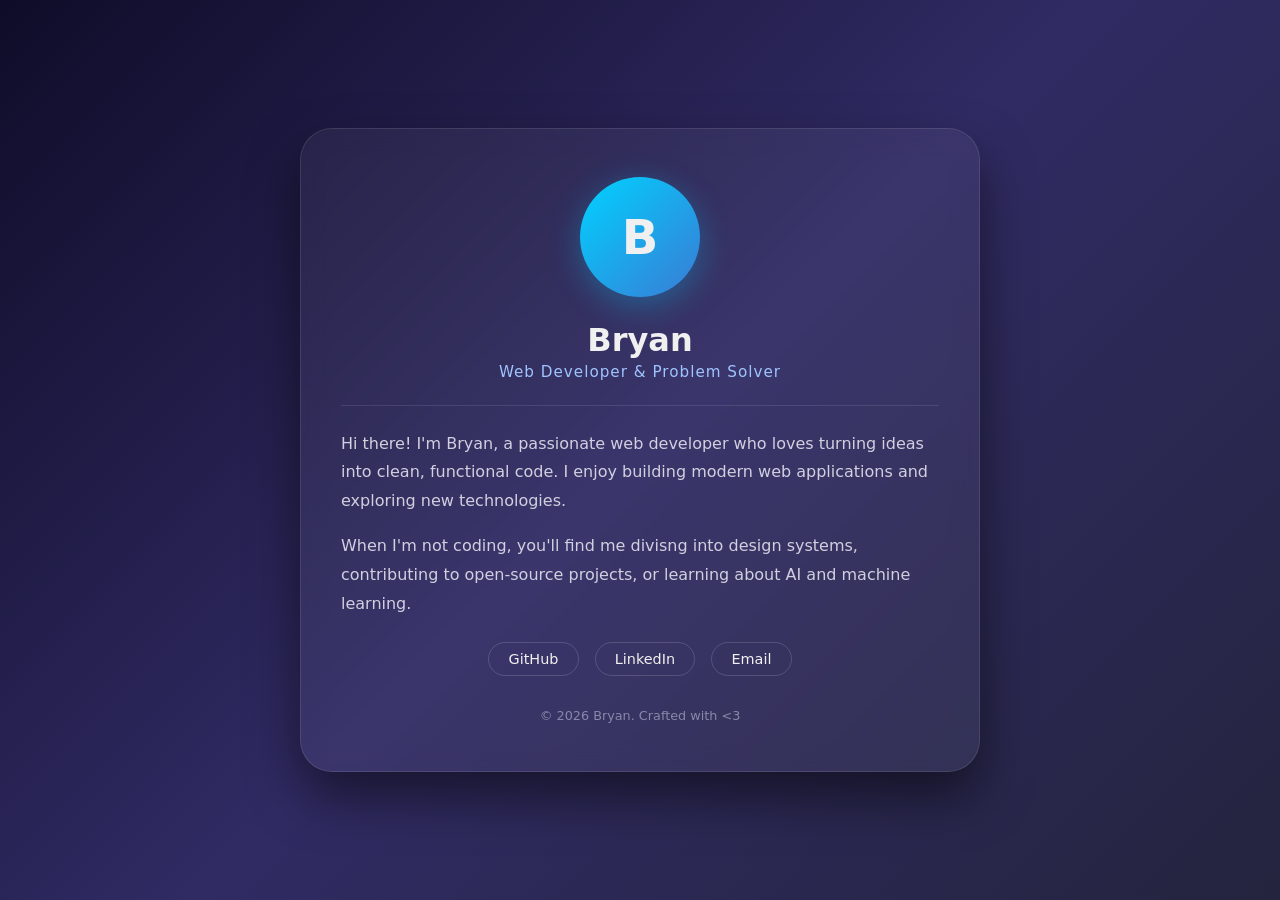
==== homework/01/index.html @ 6fd205a1 "commit" ====
<!DOCTYPE html>
<html lang="en">
<head>
  <meta charset="UTF-8">
  <meta name="viewport" content="width=device-width, initial-scale=1.0">
  <title>Bryan — Personal Website</title>
  <style>
    * { margin: 0; padding: 0; box-sizing: border-box; }
    body {
      font-family: 'Segoe UI', system-ui, -apple-system, sans-serif;
      background: linear-gradient(135deg, #0f0c29, #302b63, #24243e);
      color: #f0f0f0;
      min-height: 100vh;
      display: flex;
      justify-content: center;
      align-items: center;
      padding: 2rem;
    }
    .card {
      background: rgba(255,255,255,0.05);
      backdrop-filter: blur(12px);
      border-radius: 2rem;
      padding: 3rem 2.5rem;
      max-width: 680px;
      width: 100%;
      box-shadow: 0 25px 50px rgba(0,0,0,0.5);
      border: 1px solid rgba(255,255,255,0.1);
    }
    .avatar {
      width: 120px; height: 120px;
      border-radius: 50%;
      background: linear-gradient(135deg, #00d2ff, #3a7bd5);
      display: flex; align-items: center; justify-content: center;
      font-size: 3rem; font-weight: 700;
      margin: 0 auto 1.5rem;
      box-shadow: 0 8px 32px rgba(0,210,255,0.3);
    }
    h1 { text-align: center; font-size: 2rem; margin-bottom: 0.25rem; }
    .title { text-align: center; color: #a0c4ff; margin-bottom: 1.5rem; font-size: 0.95rem; letter-spacing: 1px; }
    .divider { height: 1px; background: rgba(255,255,255,0.1); margin: 1.5rem 0; }
    .bio { line-height: 1.8; font-size: 1rem; color: #d0d0e0; }
    .bio p { margin-bottom: 1rem; }
    .socials { display: flex; gap: 1rem; justify-content: center; margin-top: 1.5rem; flex-wrap: wrap; }
    .socials a {
      color: #f0f0f0; text-decoration: none;
      padding: 0.5rem 1.2rem; border-radius: 2rem;
      border: 1px solid rgba(255,255,255,0.15);
      font-size: 0.9rem; transition: 0.2s;
    }
    .socials a:hover { background: rgba(255,255,255,0.1); border-color: #00d2ff; }
    footer { text-align: center; margin-top: 2rem; font-size: 0.8rem; color: #8888aa; }
  </style>
</head>
<body>
  <div class="card">
    <div class="avatar">B</div>
    <h1>Bryan</h1>
    <p class="title">Web Developer &amp; Problem Solver</p>
    <div class="divider"></div>
    <div class="bio">
      <p>Hi there! I'm Bryan, a passionate web developer who loves turning ideas into clean, functional code. I enjoy building modern web applications and exploring new technologies.</p>
      <p>When I'm not coding, you'll find me divisng into design systems, contributing to open-source projects, or learning about AI and machine learning.</p>
    </div>
    <div class="socials">
      <a href="#">GitHub</a>
      <a href="#">LinkedIn</a>
      <a href="#">Email</a>
    </div>
    <footer>&copy; 2026 Bryan. Crafted with &lt;3</footer>
  </div>
</body>
</html>
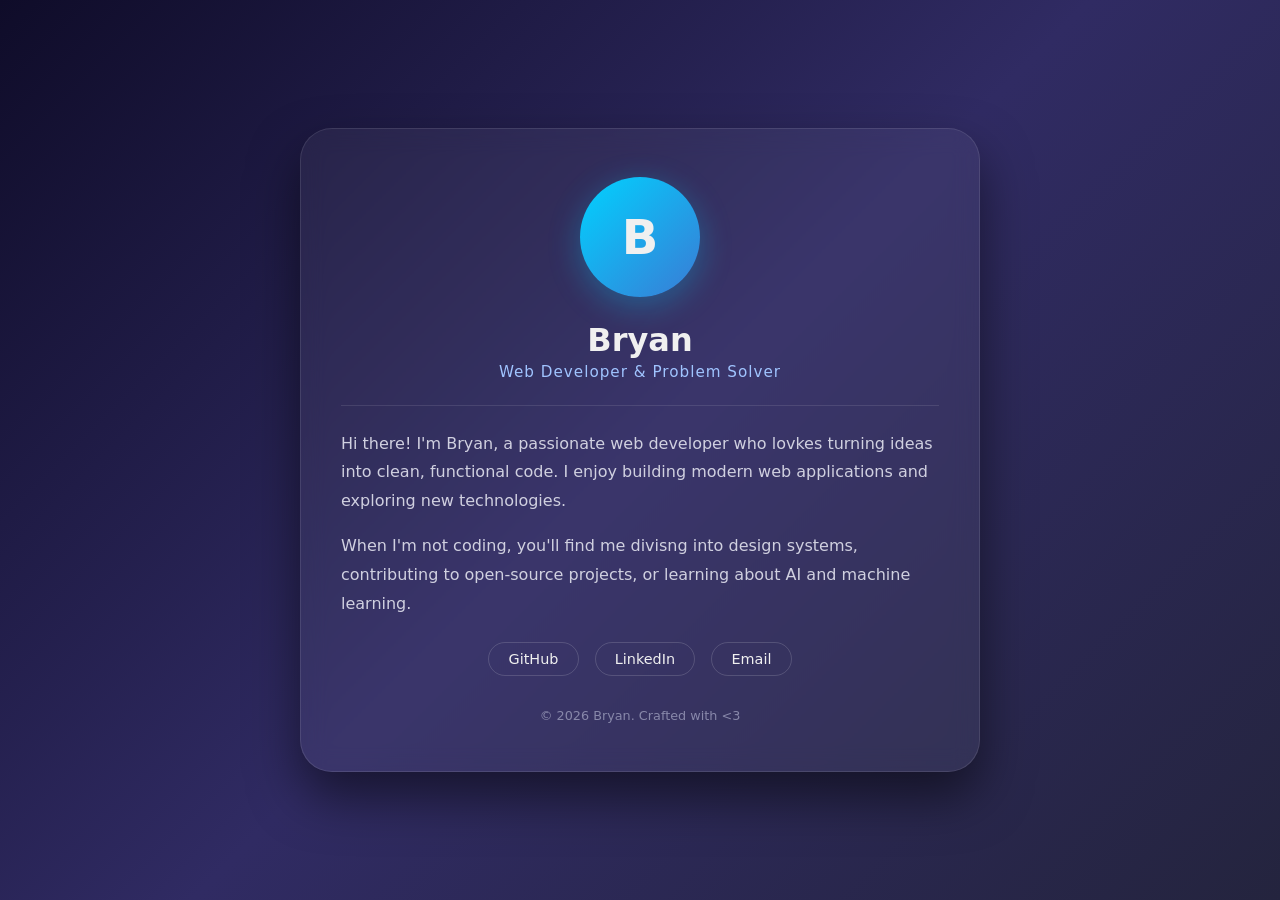
==== commit 54a1ea3a: "ok" ====
--- a/homework/01/index.html
+++ b/homework/01/index.html
@@ -58,7 +58,7 @@
     <p class="title">Web Developer &amp; Problem Solver</p>
     <div class="divider"></div>
     <div class="bio">
-      <p>Hi there! I'm Bryan, a passionate web developer who loves turning ideas into clean, functional code. I enjoy building modern web applications and exploring new technologies.</p>
+      <p>Hi there! I'm Bryan, a passionate web developer who lovkes turning ideas into clean, functional code. I enjoy building modern web applications and exploring new technologies.</p>
       <p>When I'm not coding, you'll find me divisng into design systems, contributing to open-source projects, or learning about AI and machine learning.</p>
     </div>
     <div class="socials">
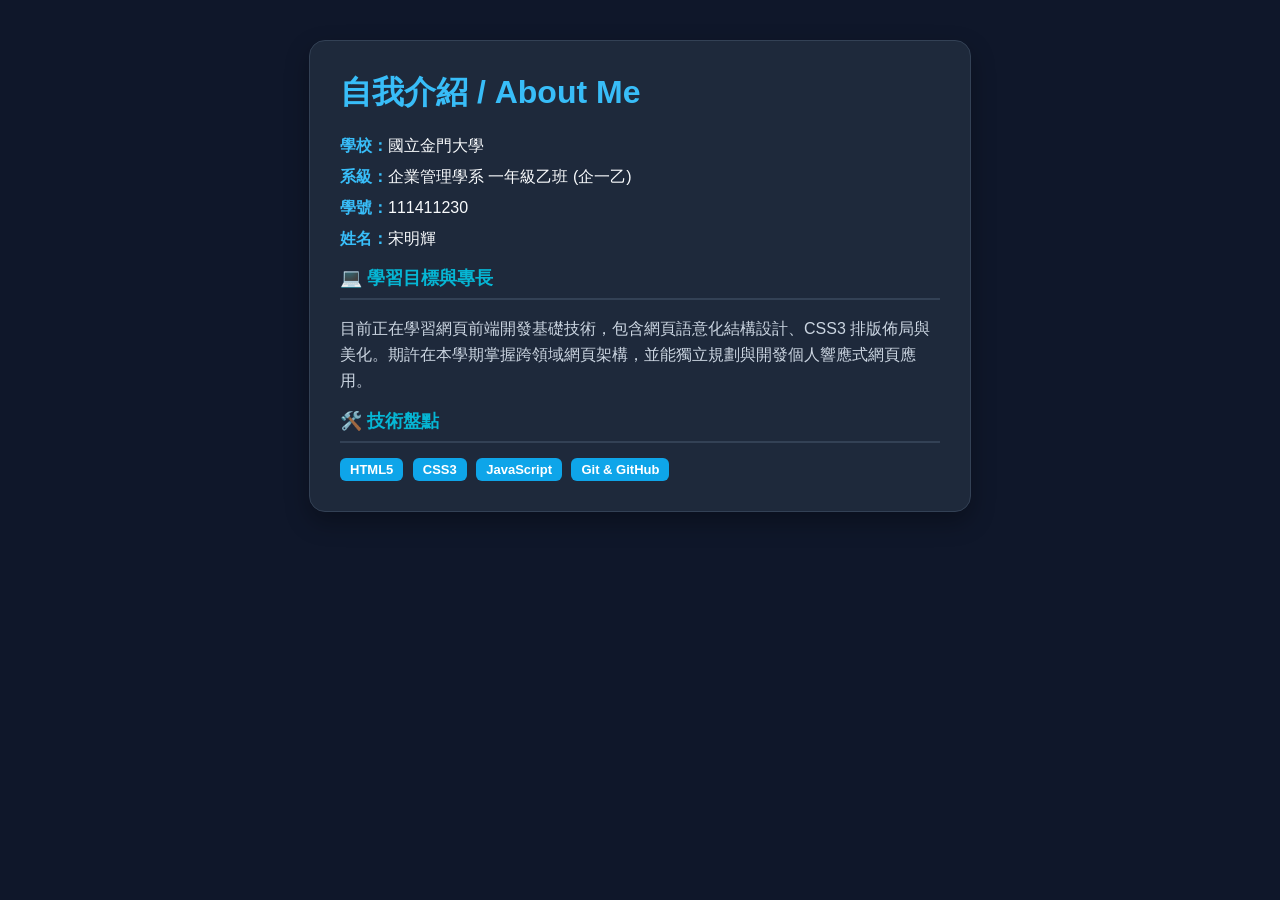
==== commit af7b6b48: "修正系級並完成作業一" ====
--- a/homework/01/index.html
+++ b/homework/01/index.html
@@ -1,72 +1,41 @@
 <!DOCTYPE html>
-<html lang="en">
+<html lang="zh-TW">
 <head>
-  <meta charset="UTF-8">
-  <meta name="viewport" content="width=device-width, initial-scale=1.0">
-  <title>Bryan — Personal Website</title>
-  <style>
-    * { margin: 0; padding: 0; box-sizing: border-box; }
-    body {
-      font-family: 'Segoe UI', system-ui, -apple-system, sans-serif;
-      background: linear-gradient(135deg, #0f0c29, #302b63, #24243e);
-      color: #f0f0f0;
-      min-height: 100vh;
-      display: flex;
-      justify-content: center;
-      align-items: center;
-      padding: 2rem;
-    }
-    .card {
-      background: rgba(255,255,255,0.05);
-      backdrop-filter: blur(12px);
-      border-radius: 2rem;
-      padding: 3rem 2.5rem;
-      max-width: 680px;
-      width: 100%;
-      box-shadow: 0 25px 50px rgba(0,0,0,0.5);
-      border: 1px solid rgba(255,255,255,0.1);
-    }
-    .avatar {
-      width: 120px; height: 120px;
-      border-radius: 50%;
-      background: linear-gradient(135deg, #00d2ff, #3a7bd5);
-      display: flex; align-items: center; justify-content: center;
-      font-size: 3rem; font-weight: 700;
-      margin: 0 auto 1.5rem;
-      box-shadow: 0 8px 32px rgba(0,210,255,0.3);
-    }
-    h1 { text-align: center; font-size: 2rem; margin-bottom: 0.25rem; }
-    .title { text-align: center; color: #a0c4ff; margin-bottom: 1.5rem; font-size: 0.95rem; letter-spacing: 1px; }
-    .divider { height: 1px; background: rgba(255,255,255,0.1); margin: 1.5rem 0; }
-    .bio { line-height: 1.8; font-size: 1rem; color: #d0d0e0; }
-    .bio p { margin-bottom: 1rem; }
-    .socials { display: flex; gap: 1rem; justify-content: center; margin-top: 1.5rem; flex-wrap: wrap; }
-    .socials a {
-      color: #f0f0f0; text-decoration: none;
-      padding: 0.5rem 1.2rem; border-radius: 2rem;
-      border: 1px solid rgba(255,255,255,0.15);
-      font-size: 0.9rem; transition: 0.2s;
-    }
-    .socials a:hover { background: rgba(255,255,255,0.1); border-color: #00d2ff; }
-    footer { text-align: center; margin-top: 2rem; font-size: 0.8rem; color: #8888aa; }
-  </style>
+    <meta charset="UTF-8">
+    <meta name="viewport" content="width=device-width, initial-scale=1.0">
+    <title>宋明輝的個人網頁</title>
+    <style>
+        body { font-family: 'Segoe UI', Tahoma, Geneva, Verdana, sans-serif; background: #0f172a; color: #f8fafc; margin: 0; padding: 40px 20px; display: flex; justify-content: center; }
+        .profile-card { background: #1e293b; max-width: 600px; width: 100%; padding: 30px; border-radius: 16px; box-shadow: 0 10px 25px rgba(0,0,0,0.3); border: 1px solid #334155; }
+        h1 { color: #38bdf8; margin-top: 0; }
+        h2 { color: #06b6d4; font-size: 18px; border-bottom: 2px solid #334155; padding-bottom: 8px; }
+        p { line-height: 1.6; color: #cbd5e1; }
+        .info-list { list-style: none; padding: 0; }
+        .info-list li { margin: 10px 0; font-size: 16px; }
+        .info-list strong { color: #38bdf8; }
+        .tag { display: inline-block; background: #0ea5e9; color: white; padding: 4px 10px; border-radius: 6px; font-size: 13px; margin-right: 5px; font-weight: bold; }
+    </style>
 </head>
 <body>
-  <div class="card">
-    <div class="avatar">B</div>
-    <h1>Bryan</h1>
-    <p class="title">Web Developer &amp; Problem Solver</p>
-    <div class="divider"></div>
-    <div class="bio">
-      <p>Hi there! I'm Bryan, a passionate web developer who lovkes turning ideas into clean, functional code. I enjoy building modern web applications and exploring new technologies.</p>
-      <p>When I'm not coding, you'll find me divisng into design systems, contributing to open-source projects, or learning about AI and machine learning.</p>
+    <div class="profile-card">
+        <h1>自我介紹 / About Me</h1>
+        <ul class="info-list">
+            <li><strong>學校：</strong>國立金門大學</li>
+            <li><strong>系級：</strong>企業管理學系 一年級乙班 (企一乙)</li>
+            <li><strong>學號：</strong>111411230</li>
+            <li><strong>姓名：</strong>宋明輝</li>
+        </ul>
+        
+        <h2>💻 學習目標與專長</h2>
+        <p>目前正在學習網頁前端開發基礎技術，包含網頁語意化結構設計、CSS3 排版佈局與美化。期許在本學期掌握跨領域網頁架構，並能獨立規劃與開發個人響應式網頁應用。</p>
+        
+        <h2>🛠️ 技術盤點</h2>
+        <div>
+            <span class="tag">HTML5</span>
+            <span class="tag">CSS3</span>
+            <span class="tag">JavaScript</span>
+            <span class="tag">Git & GitHub</span>
+        </div>
     </div>
-    <div class="socials">
-      <a href="#">GitHub</a>
-      <a href="#">LinkedIn</a>
-      <a href="#">Email</a>
-    </div>
-    <footer>&copy; 2026 Bryan. Crafted with &lt;3</footer>
-  </div>
 </body>
-</html>
+</html>
